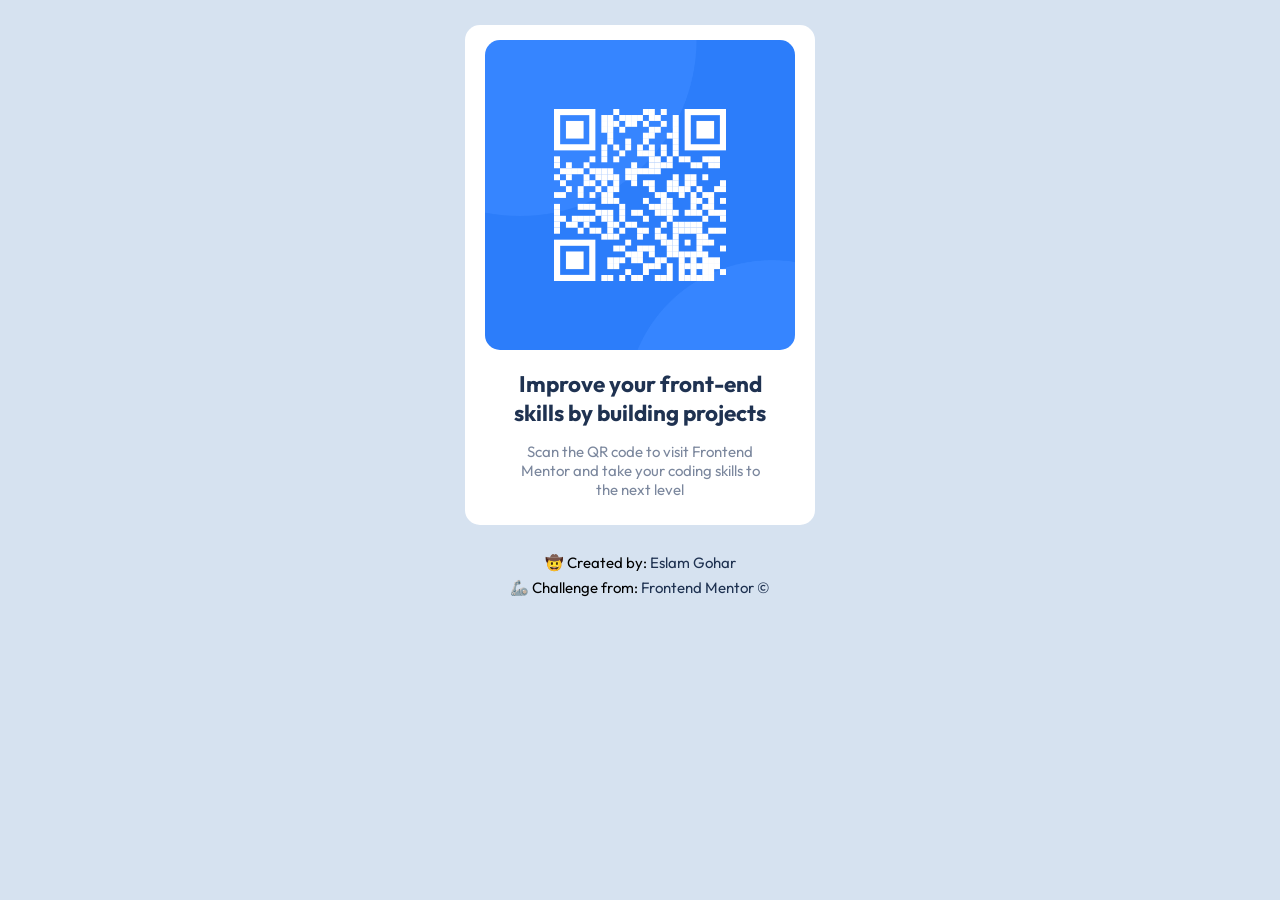
==== index.html @ 850b249b "initail commit" ====
<!DOCTYPE html>
<html lang="en">
<head>
	<meta charset="UTF-8">
	<meta http-equiv="X-UA-Compatible" content="IE=edge">
	<meta name="viewport" content="width=device-width, initial-scale=1.0">
	<title>QR Code Challenge</title>
	<link rel="stylesheet" href="style.css">
	<link href="https://fonts.googleapis.com/css2?family=Outfit&display=swap" rel="stylesheet"></head>
<body>
	<main class="container">
		<article class="card">
			<div class="card-image">
				<img src="../images/image-qr-code.png" alt="image-qr-code" />
			</div>
			<div class="card-title">
				<h1>Improve your front-end skills by building projects</h1>
			</div>
			<div class="card-body">
				<p>Scan the QR code to visit Frontend Mentor and take your coding skills to the next level</p>
			</div>
		</article>
	</main>

	<footer class="footer">
		<p>🤠 Created by:
			 <a href="https://github.com/EslamGohar">Eslam Gohar</a>
		</p>
		<p>🦾 Challenge from:
			<a href="https://www.frontendmentor.io/challenges/qr-code-component-iux_sIO_H/hub">Frontend Mentor &copy;</a>
		</p>
	</footer>
</body>
</html>
---- style.css ----
* {
	margin: 0;
	padding: 0;
	box-sizing: border-box
}

html {
	font-size: 62.5%
}

body { 
	font-family: 'Outfit', sans-serif;
	font-size: 1.5rem;
  	background-color: hsl(212, 45%, 89%);
}

.container {
	display: flex;
	justify-content: center;
	align-items: center;
	flex-wrap: wrap;
	padding: 2.5rem 0; 
}

.card {
	max-width: 35rem;
	height: 50rem;
	border-radius: 1.5rem;
	background-color: hsl(0, 0%, 100%);
}

.card-image {
	padding: 15px 20px;
}

.card-image img {
	width: 100%;
	border-radius: 1.5rem;
}

.card-title h1 {
	font-weight: 700;
	padding: 0 3.5rem;
	color: hsl(218, 44%, 22%);
	text-align: center;
}

.card-body p {
	font-weight: 400;
	padding: 0 4.5rem;
	margin-top: 1.5rem;
	color: hsl(220, 15%, 55%);
	text-align: center;
}

.footer {
	display: flex;
	justify-content: center;
	align-items: center;
	flex-flow: column wrap;
	padding-bottom: 1.9rem;
}

.footer a {
	text-decoration: none;
	color: hsl(218, 44%, 22%);
	line-height: 25px;
}

.footer a:hover {
	text-decoration: underline;
	color:hsl(220, 15%, 55%);
}
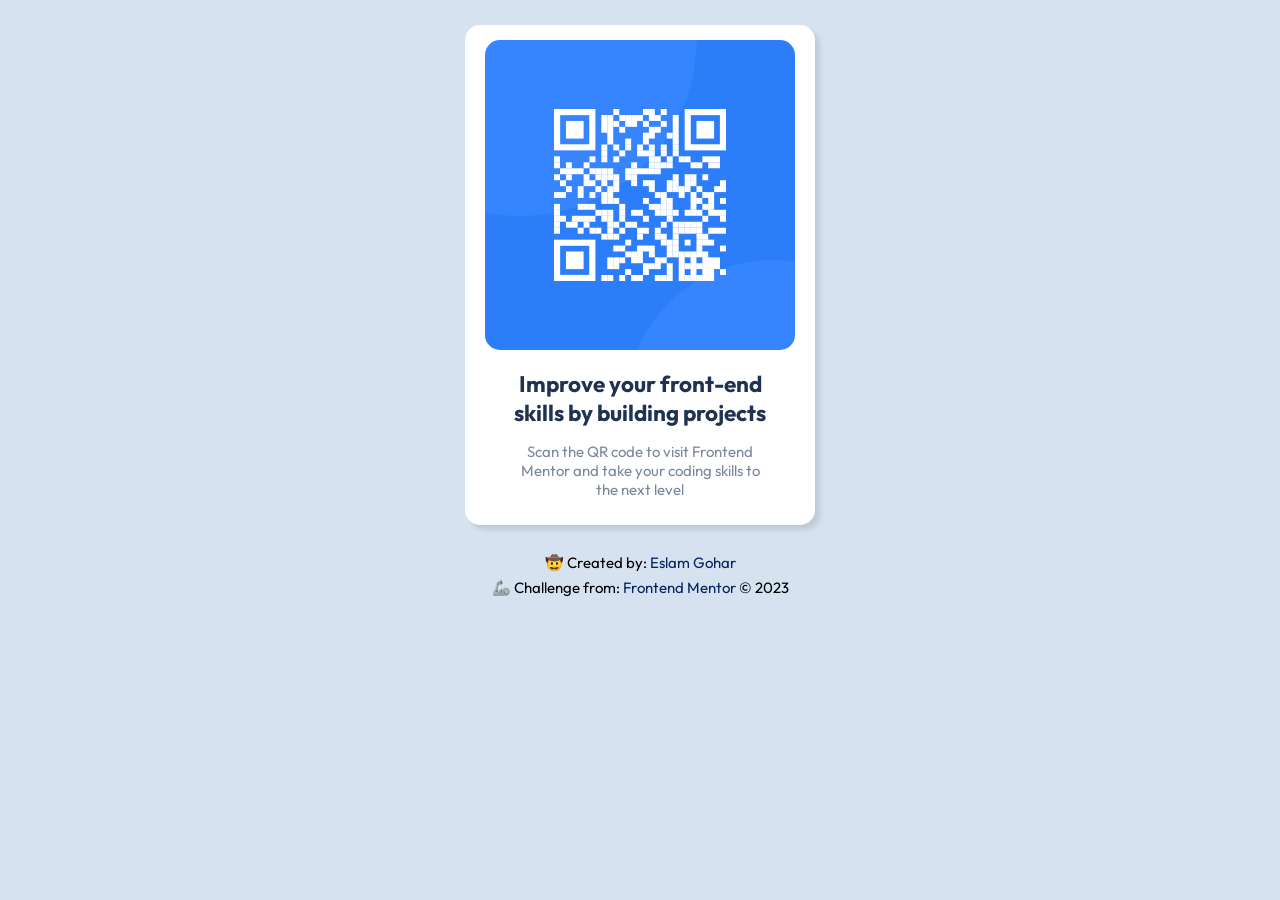
==== commit b249b030: "update hyperlinks" ====
--- a/index.html
+++ b/index.html
@@ -24,10 +24,10 @@
 
 	<footer class="footer">
 		<p>🤠 Created by:
-			 <a href="https://github.com/EslamGohar">Eslam Gohar</a>
+			 <a href="https://github.com/EslamGohar" rel="text">Eslam Gohar</a>
 		</p>
 		<p>🦾 Challenge from:
-			<a href="https://www.frontendmentor.io/challenges/qr-code-component-iux_sIO_H/hub">Frontend Mentor &copy;</a>
+			<a href="https://www.frontendmentor.io/challenges/qr-code-component-iux_sIO_H/hub" rel="text">Frontend Mentor</a> &copy; 2023
 		</p>
 	</footer>
 </body>
--- a/style.css
+++ b/style.css
@@ -27,6 +27,7 @@
 	height: 50rem;
 	border-radius: 1.5rem;
 	background-color: hsl(0, 0%, 100%);
+	box-shadow: 5px 5px 5px rgba(0, 0, 0, 0.1);
 }
 
 .card-image {
@@ -63,11 +64,11 @@
 
 .footer a {
 	text-decoration: none;
-	color: hsl(218, 44%, 22%);
+	color: hsl(218, 94%, 19%);
 	line-height: 25px;
 }
 
 .footer a:hover {
 	text-decoration: underline;
-	color:hsl(220, 15%, 55%);
+	color:hsl(219, 42%, 56%);
 }
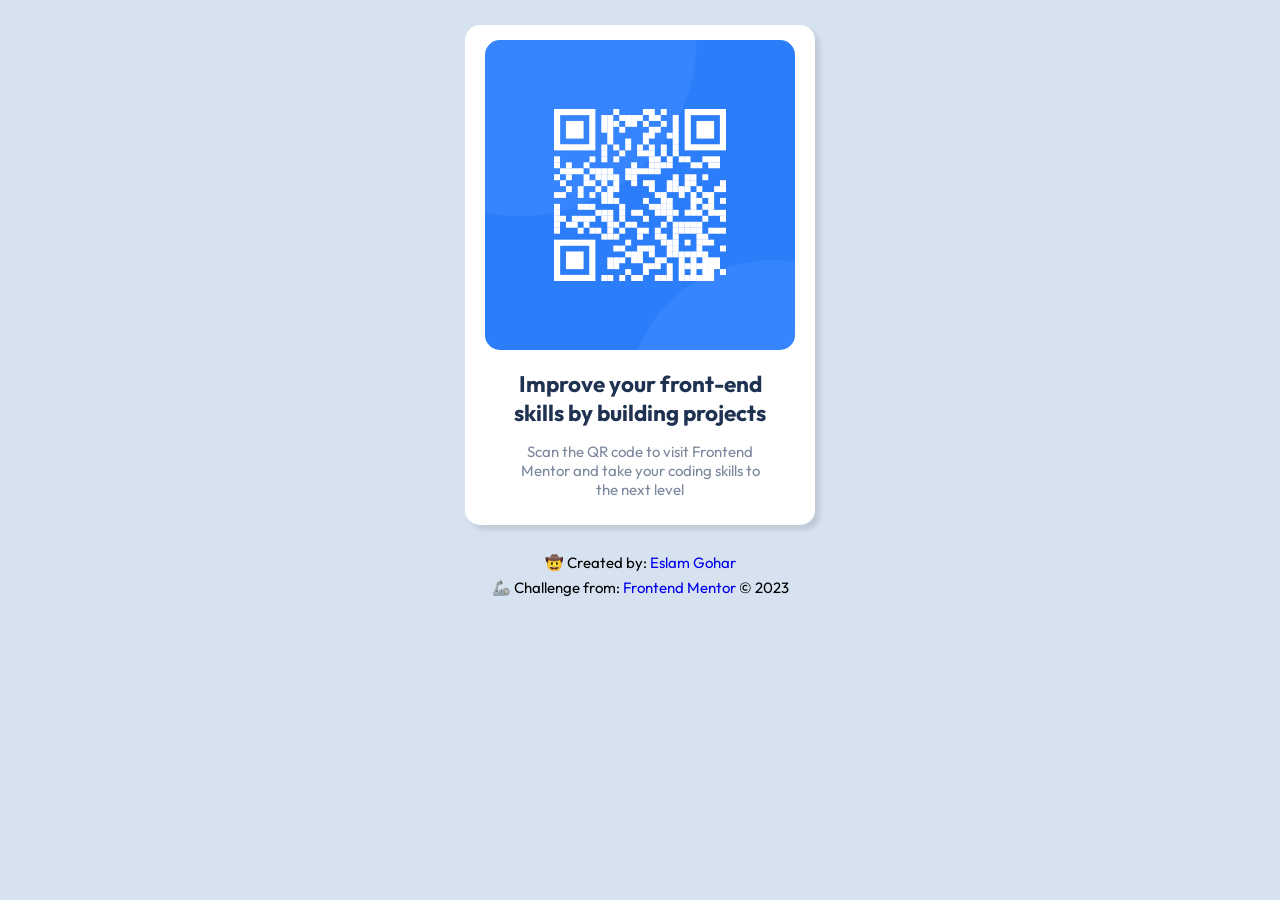
==== commit 43ee8e94: "hyperlinks without color" ====
--- a/index.html
+++ b/index.html
@@ -24,10 +24,11 @@
 
 	<footer class="footer">
 		<p>🤠 Created by:
-			 <a href="https://github.com/EslamGohar" rel="text">Eslam Gohar</a>
+			 <a href="https://github.com/EslamGohar">Eslam Gohar</a>
 		</p>
 		<p>🦾 Challenge from:
-			<a href="https://www.frontendmentor.io/challenges/qr-code-component-iux_sIO_H/hub" rel="text">Frontend Mentor</a> &copy; 2023
+			<a href="https://www.frontendmentor.io/challenges/qr-code-component-iux_sIO_H/hub">Frontend Mentor</a>
+			 &copy; 2023
 		</p>
 	</footer>
 </body>
--- a/style.css
+++ b/style.css
@@ -64,11 +64,9 @@
 
 .footer a {
 	text-decoration: none;
-	color: hsl(218, 94%, 19%);
 	line-height: 25px;
 }
 
 .footer a:hover {
 	text-decoration: underline;
-	color:hsl(219, 42%, 56%);
 }
